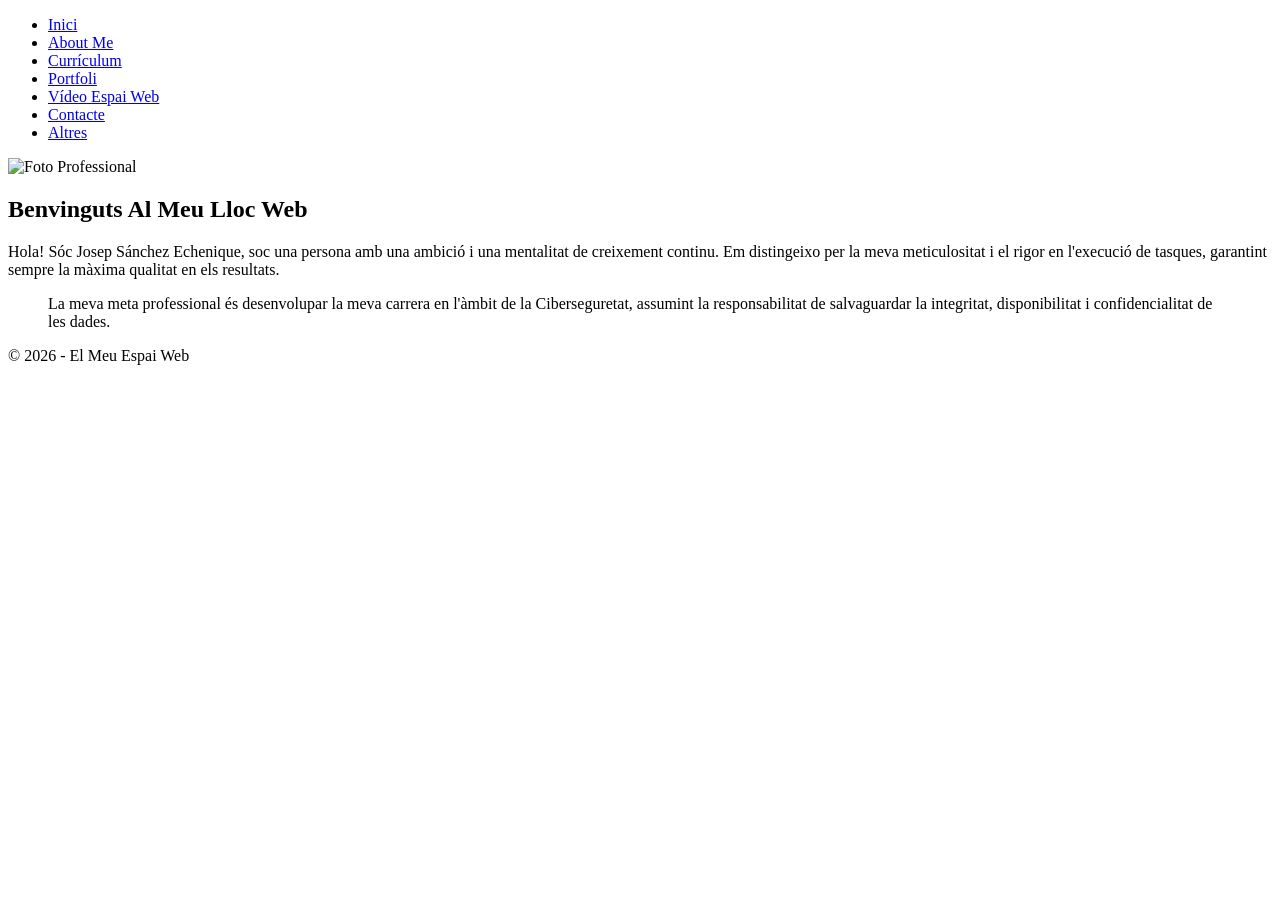
==== index.html @ fb4299fd "Rename ESPAI_WEB/index.html to index.html" ====
<!DOCTYPE html>
<html lang="ca">
<head>
    <meta charset="UTF-8">
    <meta name="viewport" content="width=device-width, initial-scale=1.0">
    <title>El Meu Espai Web</title>
    <link rel="stylesheet" href="index.css">
</head>
<body>

    <header>
        <nav>
            <ul>
                <li><a href="index.html" class="active">Inici</a></li>
                <li><a href="AboutMe.html">About Me</a></li>
                <li><a href="cv.html">Currículum</a></li>
                <li><a href="portfoli.html">Portfoli</a></li>
                <li><a href="VideoEspaiWeb.html">Vídeo Espai Web</a></li>
                <li><a href="Contacte.html">Contacte</a></li>
                <li><a href="Altres.html">Altres</a></li>
            </ul>
        </nav>
    </header>

    <main>
        <section id="inici" class="container">
            <div class="hero">
                <img src="Foto.png" alt="Foto Professional" class="profile-img">
                <h1>Benvinguts Al Meu Lloc Web</h1>
                <p class="intro">Hola! Sóc Josep Sánchez Echenique, soc una persona amb una ambició i una mentalitat de creixement continu. Em distingeixo per la meva meticulositat i el rigor en l'execució de tasques, garantint sempre la màxima qualitat en els resultats.</p>
                <blockquote>
                    La meva meta professional és desenvolupar la meva carrera en l'àmbit de la Ciberseguretat, assumint la responsabilitat de salvaguardar la integritat, disponibilitat i confidencialitat de les dades.
                </blockquote>
            </div>
        </section>
        </main>
    <footer>
        <p>&copy; 2026 - El Meu Espai Web</p>
    </footer>
</body>
</html>
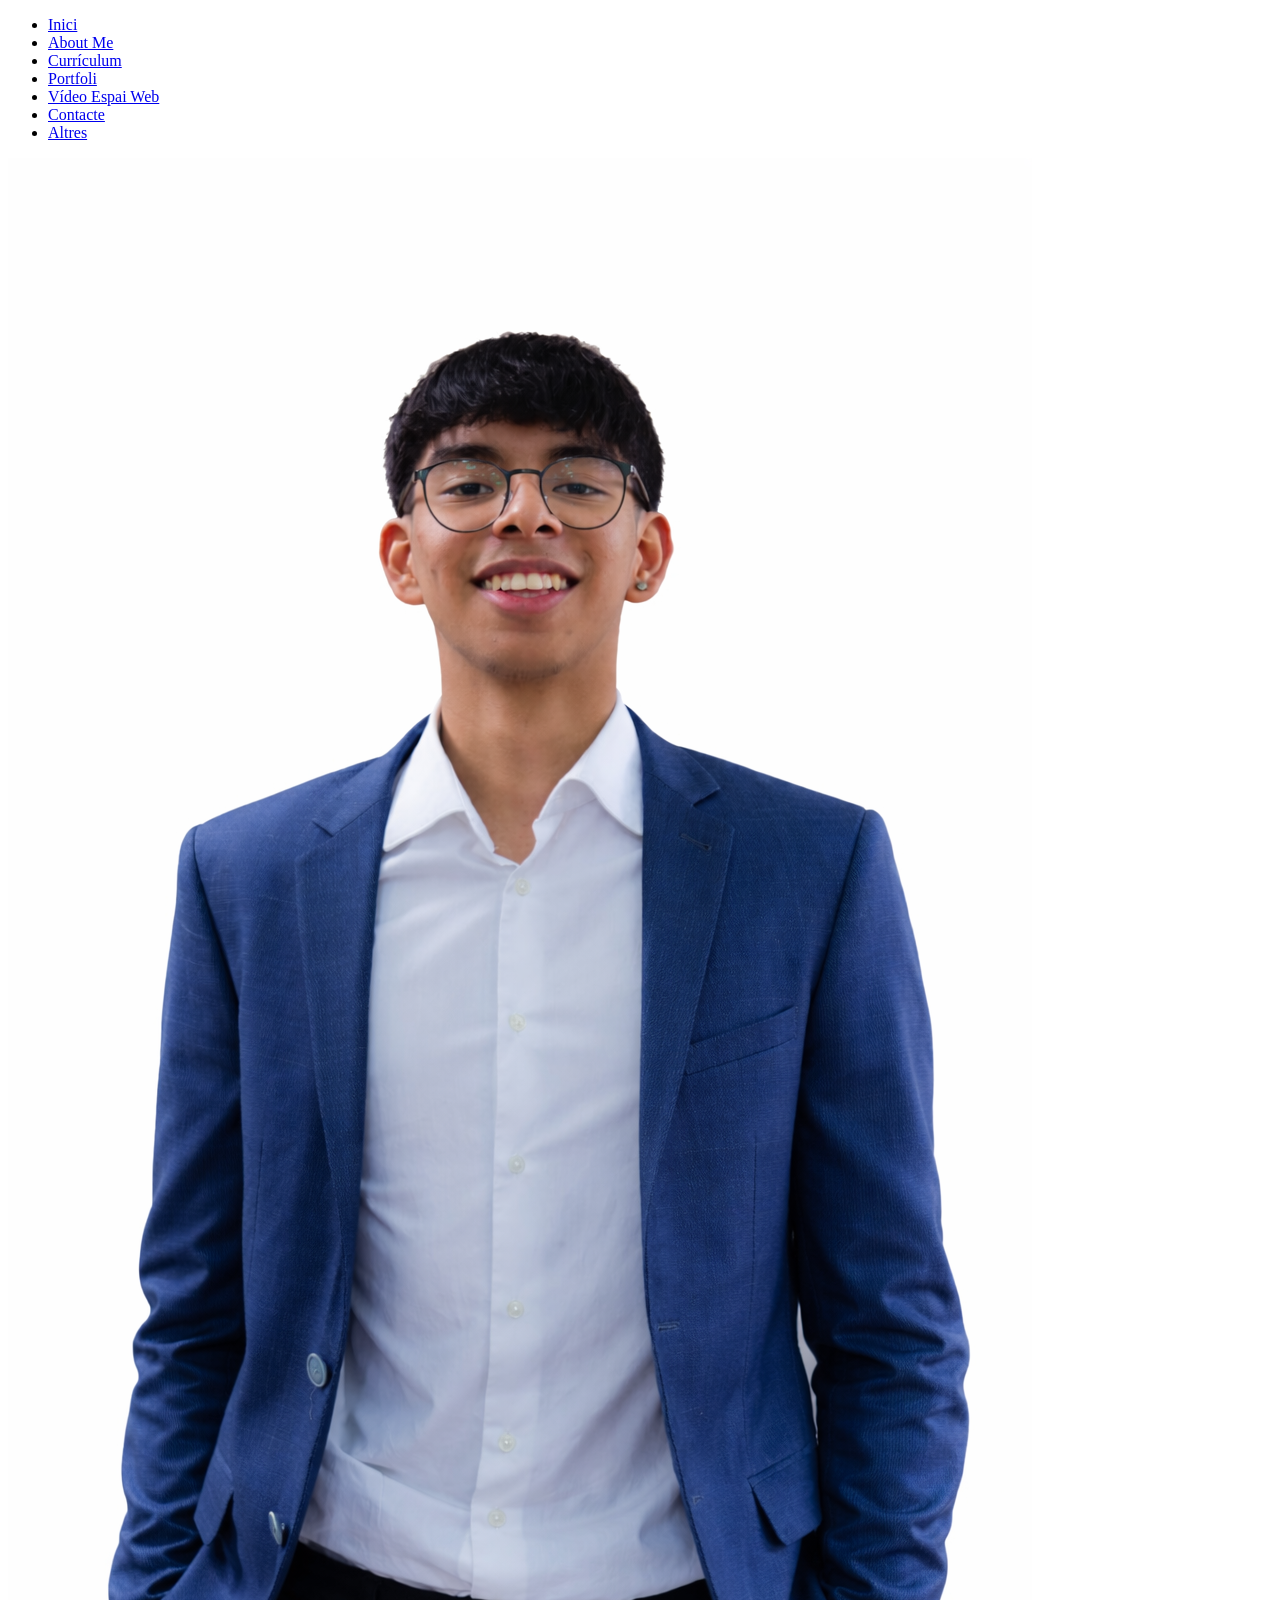
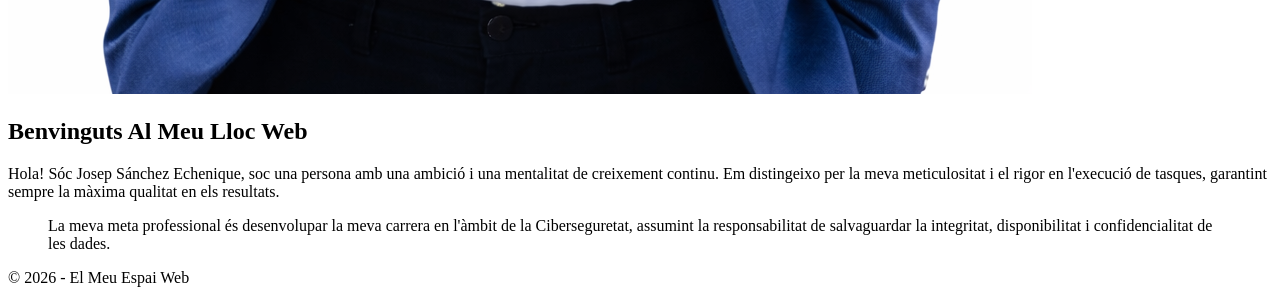
==== commit f67bb292: "Update index.html" ====
--- a/index.html
+++ b/index.html
@@ -12,12 +12,12 @@
         <nav>
             <ul>
                 <li><a href="index.html" class="active">Inici</a></li>
-                <li><a href="AboutMe.html">About Me</a></li>
-                <li><a href="cv.html">Currículum</a></li>
-                <li><a href="portfoli.html">Portfoli</a></li>
-                <li><a href="VideoEspaiWeb.html">Vídeo Espai Web</a></li>
-                <li><a href="Contacte.html">Contacte</a></li>
-                <li><a href="Altres.html">Altres</a></li>
+                <li><a href="ESPAI_WEB/AboutMe.html">About Me</a></li>
+                <li><a href="ESPAI_WEB/cv.html">Currículum</a></li>
+                <li><a href="ESPAI_WEB/portfoli.html">Portfoli</a></li>
+                <li><a href="ESPAI_WEB/VideoEspaiWeb.html">Vídeo Espai Web</a></li>
+                <li><a href="ESPAI_WEB/Contacte.html">Contacte</a></li>
+                <li><a href="ESPAI_WEB/Altres.html">Altres</a></li>
             </ul>
         </nav>
     </header>
@@ -25,7 +25,7 @@
     <main>
         <section id="inici" class="container">
             <div class="hero">
-                <img src="Foto.png" alt="Foto Professional" class="profile-img">
+                <img src="ESPAI_WEB/Foto.png" alt="Foto Professional" class="profile-img">
                 <h1>Benvinguts Al Meu Lloc Web</h1>
                 <p class="intro">Hola! Sóc Josep Sánchez Echenique, soc una persona amb una ambició i una mentalitat de creixement continu. Em distingeixo per la meva meticulositat i el rigor en l'execució de tasques, garantint sempre la màxima qualitat en els resultats.</p>
                 <blockquote>
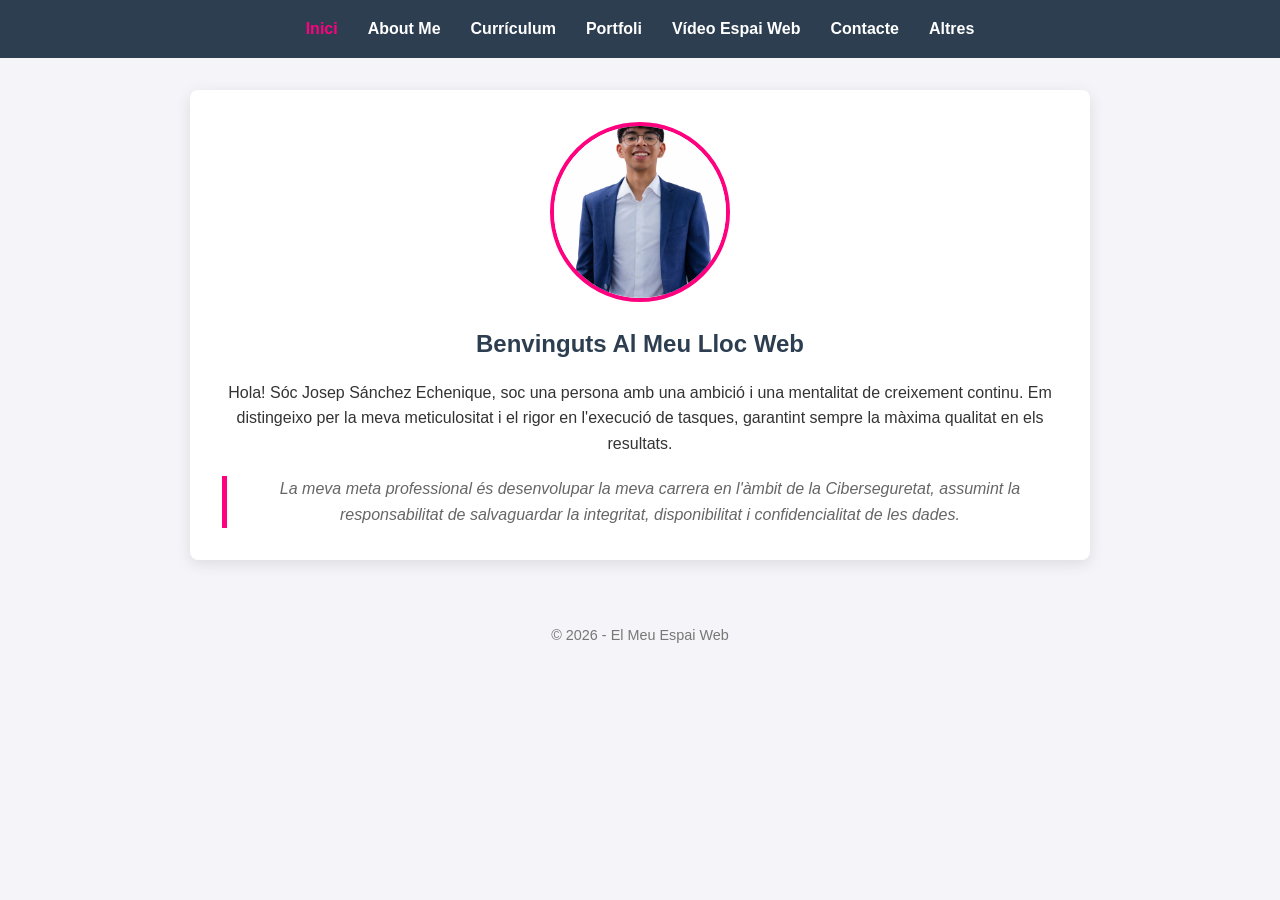
==== commit 7f662120: "Update index.html" ====
--- a/index.html
+++ b/index.html
@@ -4,7 +4,7 @@
     <meta charset="UTF-8">
     <meta name="viewport" content="width=device-width, initial-scale=1.0">
     <title>El Meu Espai Web</title>
-    <link rel="stylesheet" href="index.css">
+    <link rel="stylesheet" href="ESPAI_WEB/index.css">
 </head>
 <body>
 
--- a/ESPAI_WEB/index.css
+++ b/ESPAI_WEB/index.css
@@ -0,0 +1,83 @@
+* {
+    margin: 0;
+    padding: 0;
+    box-sizing: border-box;
+    font-family: 'Segoe UI', Tahoma, Geneva, Verdana, sans-serif;
+}
+
+body {
+    background-color: #f4f4f9;
+    color: #333;
+    line-height: 1.6;
+}
+
+header {
+    background: #2c3e50;
+    padding: 1rem 0;
+    position: sticky;
+    top: 0;
+    z-index: 1000;
+}
+
+nav ul {
+    display: flex;
+    justify-content: center;
+    list-style: none;
+}
+
+nav ul li {
+    margin: 0 15px;
+}
+
+nav ul li a {
+    color: white;
+    text-decoration: none;
+    font-weight: bold;
+    transition: color 0.3s;
+}
+
+nav ul li a:hover, nav ul li a.active {
+    color: #ff007f; 
+}
+
+.container {
+    max-width: 900px;
+    margin: 2rem auto;
+    padding: 2rem;
+    background: white;
+    box-shadow: 0 4px 15px rgba(0,0,0,0.1);
+    border-radius: 8px;
+}
+
+.hero {
+    text-align: center;
+}
+
+.profile-img {
+    width: 180px;
+    height: 180px;
+    border-radius: 50%;
+    object-fit: cover;
+    border: 4px solid #ff007f;
+    margin-bottom: 1rem;
+}
+
+h1 {
+    color: #2c3e50;
+    margin-bottom: 1rem;
+}
+
+blockquote {
+    font-style: italic;
+    color: #666;
+    margin-top: 20px;
+    border-left: 5px solid #ff007f;
+    padding-left: 15px;
+}
+
+footer {
+    text-align: center;
+    padding: 2rem;
+    font-size: 0.9rem;
+    color: #777;
+}
